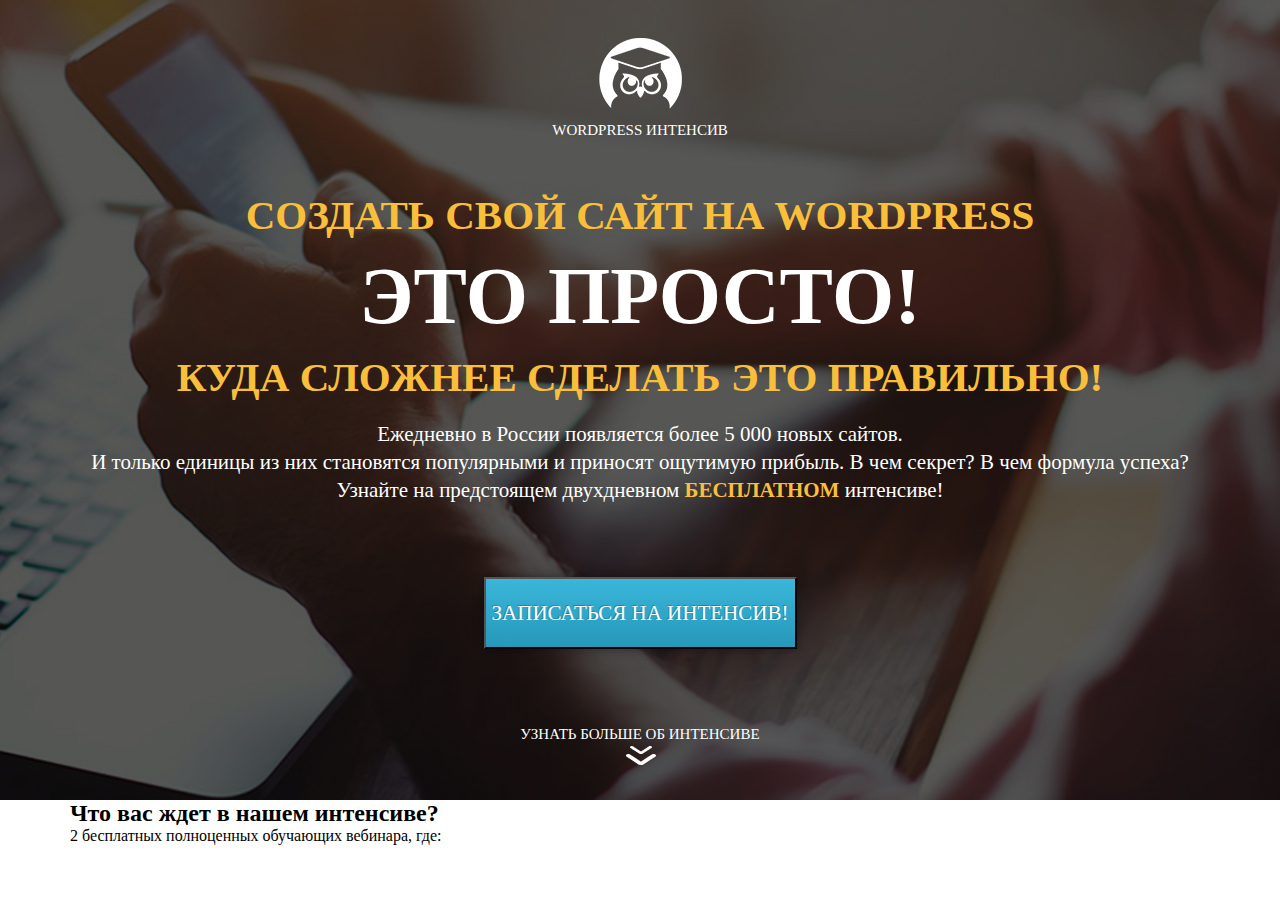
==== wordpress/index.html @ 03792569 "add waiting" ====
<!DOCTYPE html>
<html lang="ru">
<head>
    <meta charset="UTF-8">
    <meta name="viewport" content="width=device-width, initial-scale=1.0">
    <title>wordpress интенсив</title>
    <link rel="stylesheet" href="css/style.css">
</head>
<body>
    <section class="promo">
        <div class="container">
            <div class="logo">
                <img src="icons/logo.png" alt="" class="logo_img">
                <div class="logo_text">WordPress интенсив</div>
            </div>
            
            <h1 class="title">Создать свой сайт на WordPress </h1>
            <div class="simple">
                <h2 class="title_big">это просто!</h2>
                <div class="line"></div>
            </div>
            <h2 class="title">Куда сложнее сделать это правильно!</h2>
            <div class="promo_text">Ежедневно в России появляется более 5 000 новых сайтов. <br> И только единицы из них становятся популярными и приносят ощутимую прибыль. В чем секрет? В чем формула успеха? Узнайте на предстоящем двухдневном <span>БЕСПЛАТНОМ</span> интенсиве!
            </div>
            <button class="promo_btn">
                Записаться на интенсив!
            </button>
            <div class="more">
                <div class="more_text">узнать больше об интенсиве</div>
                <img src="icons/down.png" alt="down" class="more_img">
            </div>
        </div>

    </section>

    <section class="waiting">
        <div class="container">
            <h2>Что вас ждет в нашем интенсиве?</h2>
            <div class="waiting_divider"></div>
            <div class="waiting_subheader">2 бесплатных полноценных обучающих вебинара, где:</div>
            <div class="waiting_wrapper">
                <div class="waiting_item">
                    <img src="" alt="" class="waiting_img">
                    <div class="waiting_descr"></div>
                </div>
                <div class="waiting_item">
                    <img src="" alt="" class="waiting_img">
                    <div class="waiting_descr"></div>
                </div>
                <div class="waiting_item">
                    <img src="" alt="" class="waiting_img">
                    <div class="waiting_descr"></div>
                </div>
            </div>
        </div>
    </section>
    
</body>
</html>
---- wordpress/css/style.css ----
* { 
    box-sizing: border-box;
    margin: 0;
    padding: 0;
}

.container {
    width: 1140px;
    margin: 0 auto;
}

.promo {
    height: 800px;
    background: url('../img/main_bg.png') center center/cover no-repeat;
    padding: 38px 0px 62px 0;
}


.logo .logo_img {
    display: block;
    margin: 0 auto;  
}

.logo .logo_text {
    color: #FFF;
    text-align: center;
    font-size: 15px;
    font-weight: 500;
    line-height: 24px; /* 160% */
    text-transform: uppercase;
    margin-top: 9px;
}

.title {
    color: #F9BF3B;
    text-align: center;
    font-family: Roboto;
    font-size: 41px;
    font-style: normal;
    font-weight: 900;
    line-height: 41px; /* 100% */
    text-transform: uppercase;  
    margin-top: 53px;
}

.simple .title_big{
    color: #FFF;
    text-align: center;
    font-family: Roboto;
    font-size: 80px;
    font-style: normal;
    font-weight: 900;
    line-height: 80px; /* 100% */
    text-transform: uppercase;
    margin-top: 20px;
}

h2.title{
    margin-top: 21px;
}

.promo .promo_text {
    padding: 0px 13px;
    margin-top: 22px;
    color: #FFF;
    text-align: center;
    font-family: Roboto;
    font-size: 21px;
    font-style: normal;
    font-weight: 300;
    line-height: 28px; 
}

.promo .promo_text span {
    color: #F9BF3B;
    font-family: Roboto;
    font-size: 21px;
    font-style: normal;
    font-weight: 700;
    line-height: 28px;
}

.promo .promo_btn {
    margin: 73px auto;
    display: block;
    width: 313px;
    height: 72px;
    flex-shrink: 0;
    background: linear-gradient(0deg, #2798B9 0%, #3AB6DA 100%);
    box-shadow: 0px 0px 10px 0px rgba(0, 0, 0, 0.40);
    color: #FFF;
    /* text-align: center; */
    text-shadow: -1px -1px 0px rgba(0, 0, 0, 0.22);
    font-family: RobotoCondensed;
    font-size: 21px;
    font-style: normal;
    font-weight: 400;
    line-height: 24px; /* 114.286% */
    text-transform: uppercase;
    cursor: pointer;
    outline:none;
}

.more {
    margin-top: 70px;

}

.more .more_text {
    color: #FFF;
    text-align: center;
    font-family: Roboto;
    font-size: 15px;
    font-style: normal;
    font-weight: 100;
    line-height: 24px; /* 160% */
    text-transform: uppercase;
}

.more .more_img {
    display: block;
    margin: 0 auto;
}
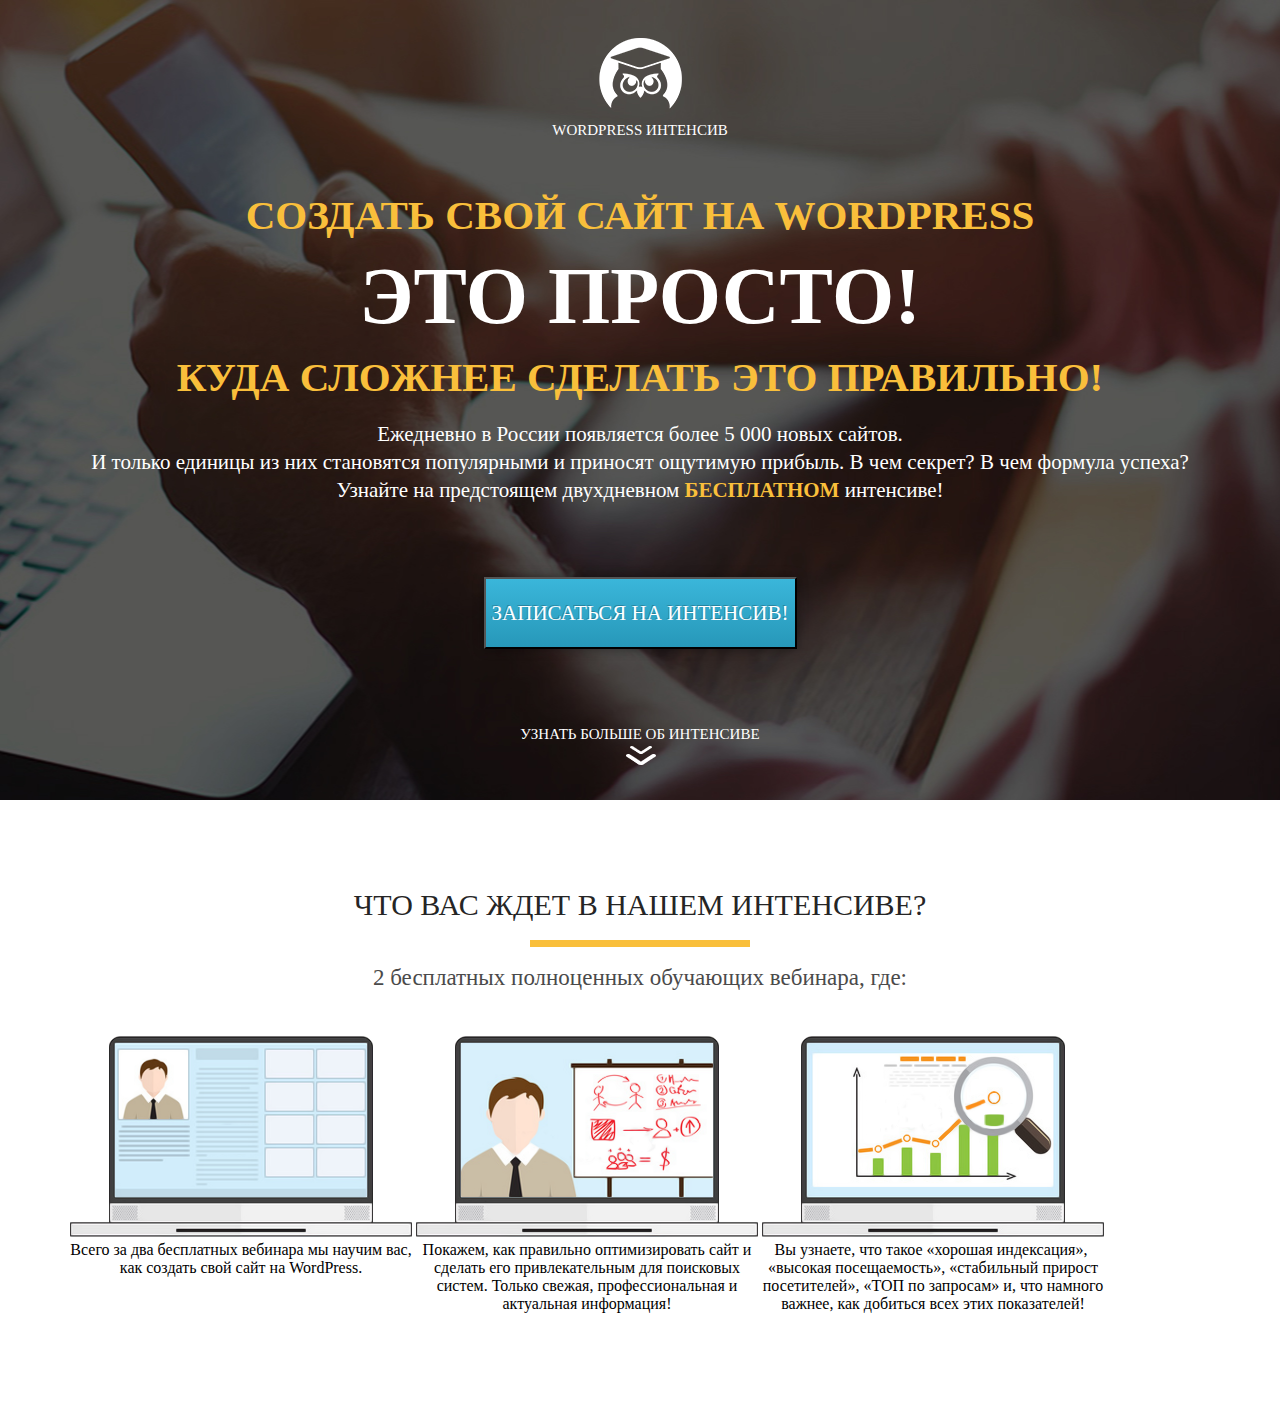
==== commit 36eaca0f: "new_wrapper" ====
--- a/wordpress/index.html
+++ b/wordpress/index.html
@@ -35,22 +35,28 @@
 
     <section class="waiting">
         <div class="container">
-            <h2>Что вас ждет в нашем интенсиве?</h2>
+            <h2 class="waiting_header">Что вас ждет в нашем интенсиве?</h2>
             <div class="waiting_divider"></div>
             <div class="waiting_subheader">2 бесплатных полноценных обучающих вебинара, где:</div>
             <div class="waiting_wrapper">
                 <div class="waiting_item">
-                    <img src="" alt="" class="waiting_img">
-                    <div class="waiting_descr"></div>
+                    <img src="img/waiting/waiting_1 (1).png" alt="1" class="waiting_img">
+                    <div class="waiting_descr">Всего за два бесплатных вебинара мы научим вас,
+                        как создать свой сайт на WordPress. </div>
+                
                 </div>
                 <div class="waiting_item">
-                    <img src="" alt="" class="waiting_img">
-                    <div class="waiting_descr"></div>
+                    <img src="img/waiting/waiting_2.png" alt="2" class="waiting_img">
+                    <div class="waiting_descr">Покажем, как правильно оптимизировать сайт и сделать его привлекательным для поисковых систем. Только свежая, профессиональная и актуальная информация!</div>
+                    
                 </div>
                 <div class="waiting_item">
-                    <img src="" alt="" class="waiting_img">
-                    <div class="waiting_descr"></div>
+                    <img src="img/waiting/waiting_3.png" alt="3" class="waiting_img">
+                    <div class="waiting_descr">Вы узнаете, что такое «хорошая индексация», +«высокая посещаемость», «стабильный прирост посетителей», «ТОП по запросам» и, что намного важнее, как добиться всех этих показателей!</div>
+                    
                 </div>
+            </div>
             </div>
         </div>
     </section>
--- a/wordpress/css/style.css
+++ b/wordpress/css/style.css
@@ -120,4 +120,51 @@
 .more .more_img {
     display: block;
     margin: 0 auto;
+}
+
+.waiting {
+    height: 607px;
+    background-color: EFEFEF;
+    padding: 88px 0px 75px 0px;
+}
+
+.waiting .waiting_header {
+    color: #252525;
+    text-align: center;
+    font-family: Roboto;
+    font-size: 30px;
+    font-style: normal;
+    font-weight: 400;
+    text-transform: uppercase;
+}
+
+.waiting .waiting_divider {
+    width: 220px;
+    height: 7px;
+    background-color: #F9BF3B;
+    margin: 0 auto;
+    margin-top: 18px;
+    
+}
+
+.waiting .waiting_subheader {
+    color: #4A4A4A;
+    text-align: center;
+    font-family: Roboto;
+    font-size: 23px;
+    font-style: normal;
+    font-weight: 400; 
+    margin-top: 18px;
+}
+
+.waiting .waiting_wrapper {
+    margin-top: 45px;
+
+}
+
+.waiting .waiting_wrapper .waiting_item {
+    display: inline-block;
+    vertical-align: top;
+    width: 342px;
+    text-align: center;
 }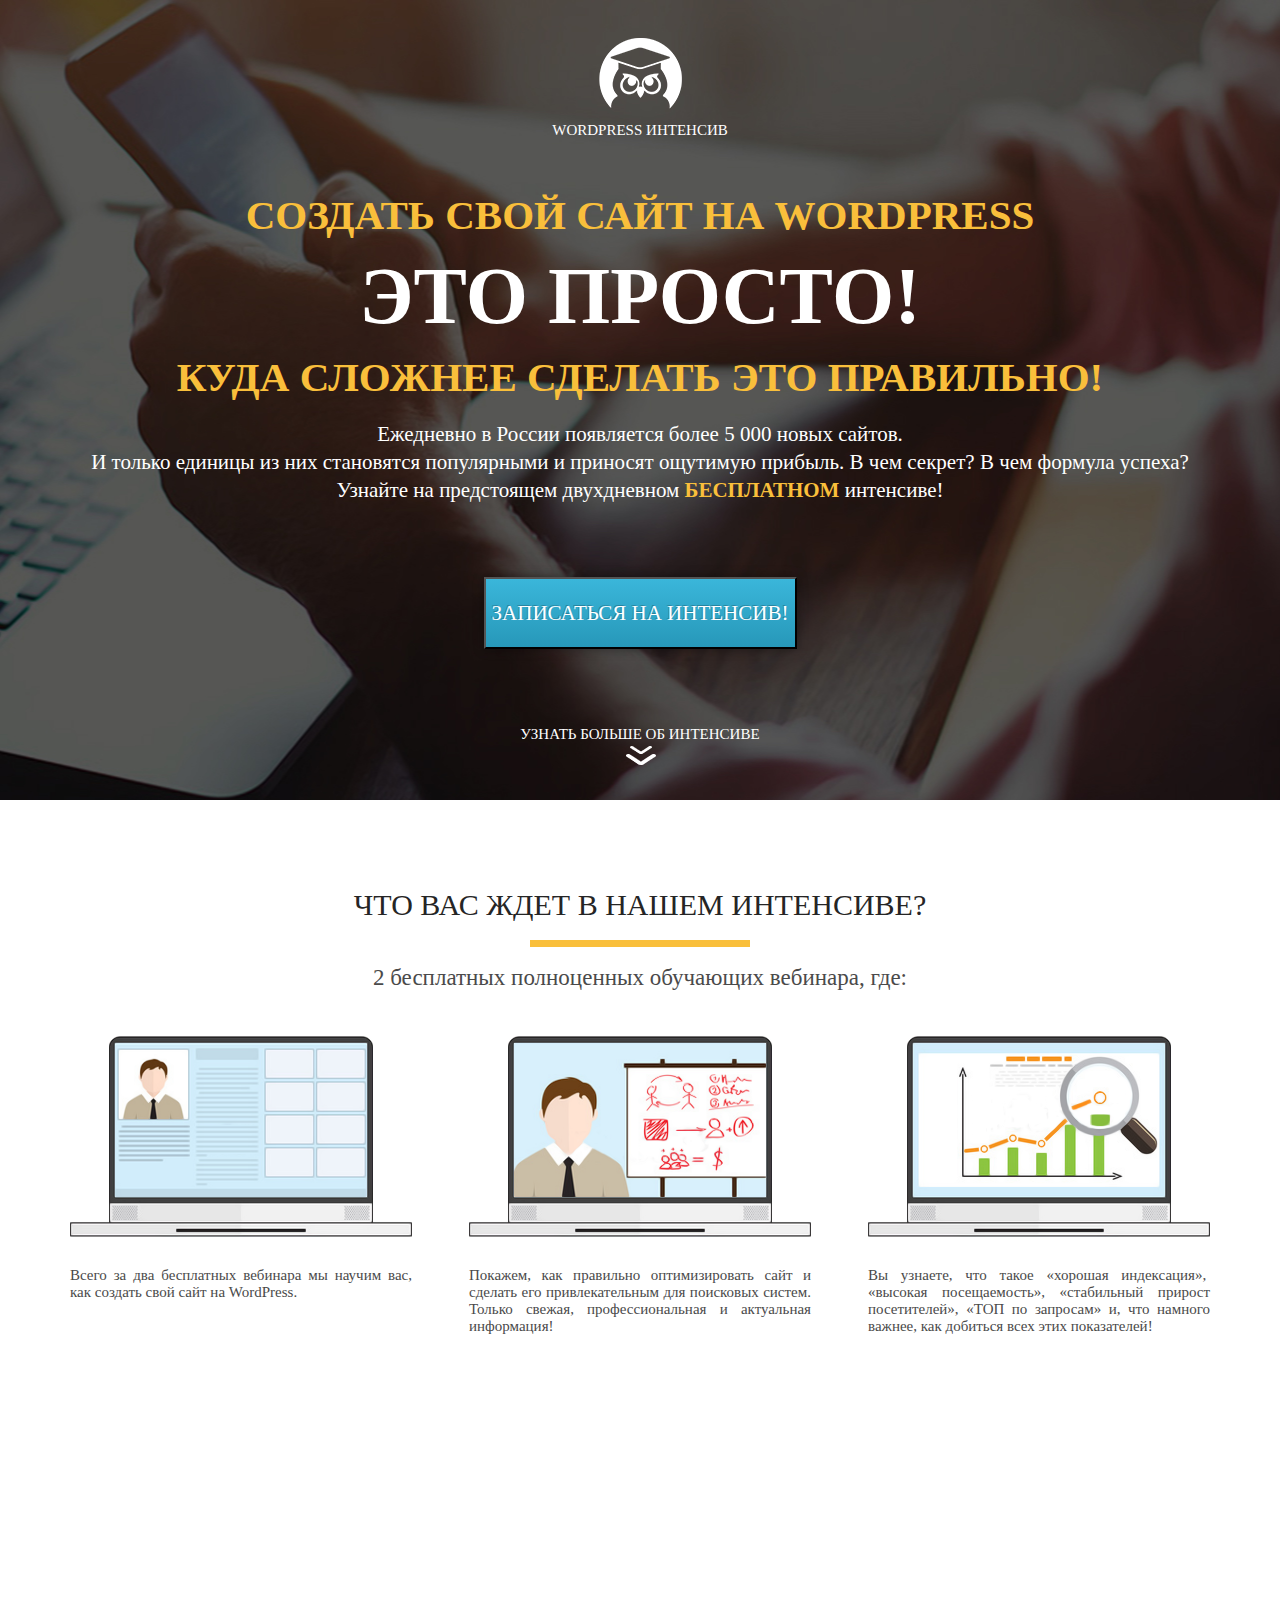
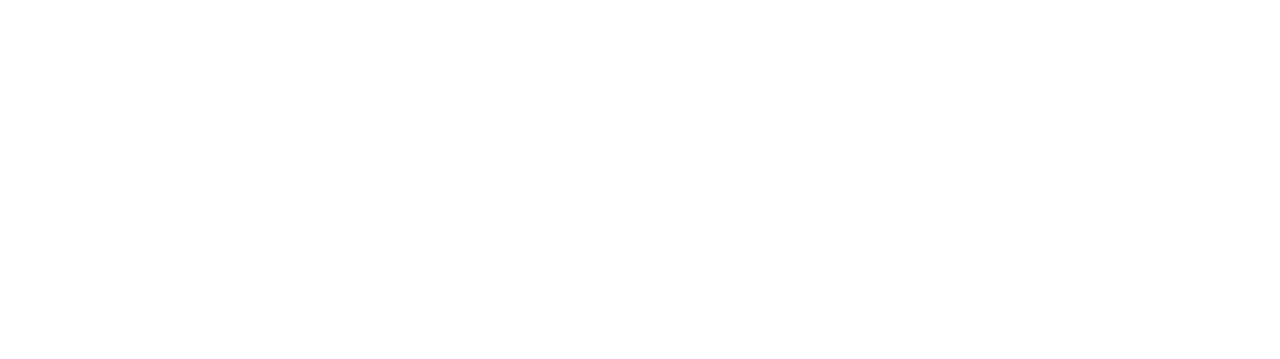
==== commit 6fef9c56: "optimisation" ====
--- a/wordpress/index.html
+++ b/wordpress/index.html
@@ -61,5 +61,12 @@
         </div>
     </section>
     
+    <section class="optimisation">
+        <div class="container">
+            
+        </div>
+    </section>
+
+
 </body>
 </html>--- a/wordpress/css/style.css
+++ b/wordpress/css/style.css
@@ -123,7 +123,7 @@
 }
 
 .waiting {
-    height: 607px;
+    min-height: 607px;
     background-color: EFEFEF;
     padding: 88px 0px 75px 0px;
 }
@@ -159,12 +159,30 @@
 
 .waiting .waiting_wrapper {
     margin-top: 45px;
+    display: flex;
+    justify-content: space-between;
+}
+
+.waiting .waiting_wrapper .waiting_item {
+    width: 342px;
+    text-align:justify;
+    
+}
+
+ .waiting .waiting_wrapper .waiting_item .waiting_img {
+    width: 100%;
 
 }
 
-.waiting .waiting_wrapper .waiting_item {
-    display: inline-block;
-    vertical-align: top;
-    width: 342px;
-    text-align: center;
-}+.waiting .waiting_wrapper .waiting_item .waiting_descr {
+    margin-top: 26px;
+    color: #4A4A4A;
+    font-family: Roboto;
+    font-size: 15px;
+    font-style: normal;
+    font-weight: 300;
+}
+
+.optimisation {
+    min-height: 549px;
+}
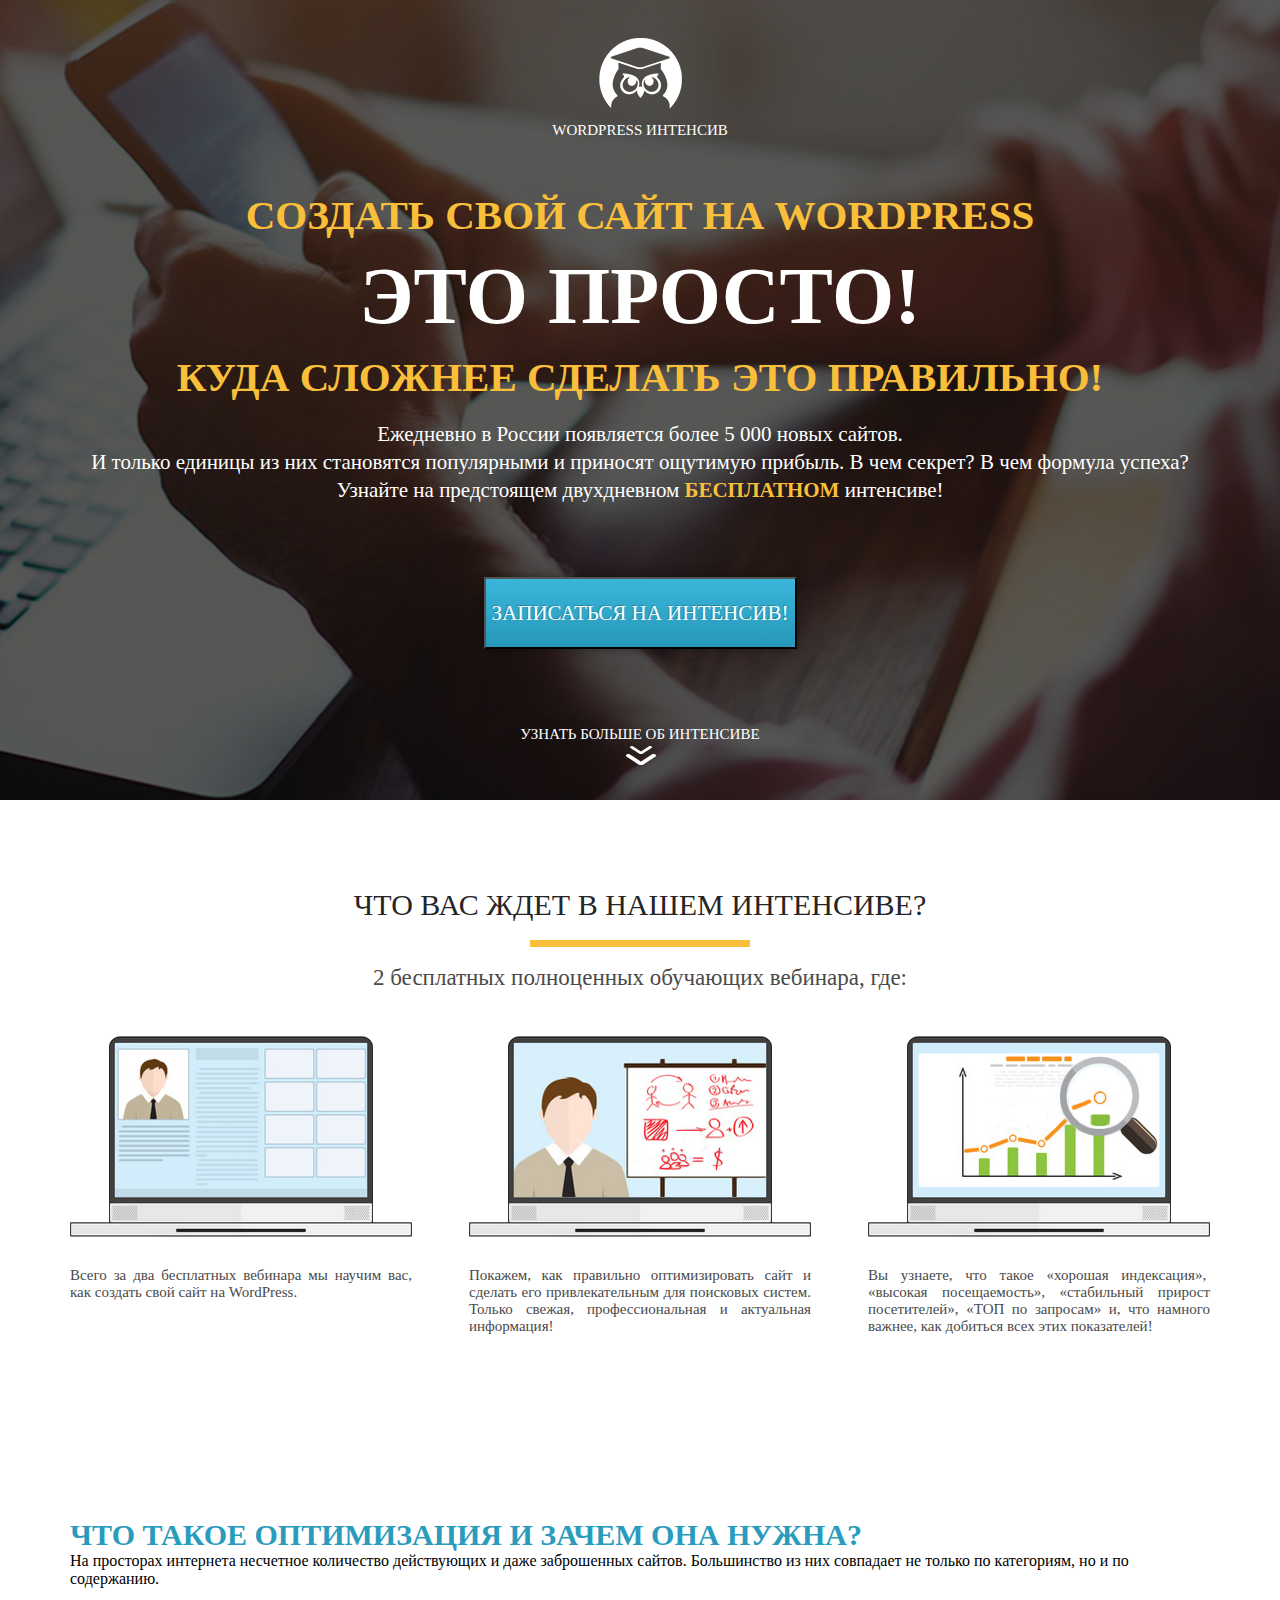
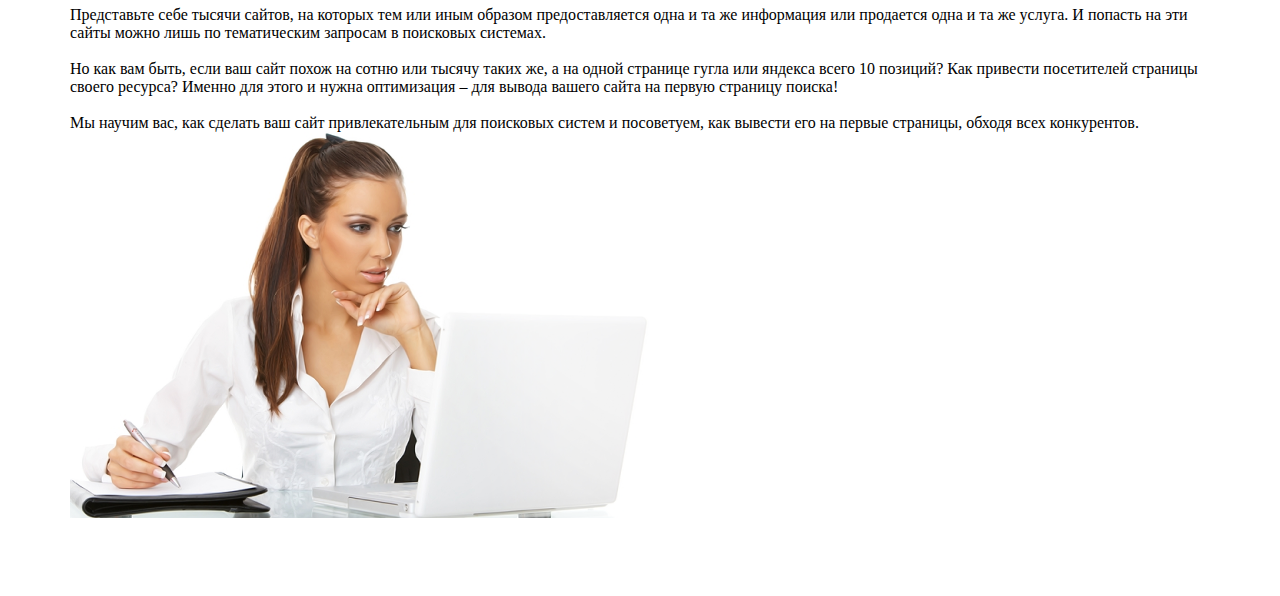
==== commit 6e0958be: "h2 opt" ====
--- a/wordpress/index.html
+++ b/wordpress/index.html
@@ -61,9 +61,20 @@
         </div>
     </section>
     
-    <section class="optimisation">
+    <section class="optimization">
         <div class="container">
-            
+            <h2 class="optimization_header">Что такое оптимизация и зачем она нужна?</h2>
+                <div class="optimization_text">
+                        
+                    На просторах интернета несчетное количество действующих и даже заброшенных сайтов. Большинство из них совпадает не только по категориям, но и по содержанию. 
+                    <br><br>
+                    Представьте себе тысячи сайтов, на которых тем или иным образом предоставляется одна и та же информация или продается одна и та же услуга. И попасть на эти сайты можно лишь по тематическим запросам в поисковых системах. 
+                    <br><br>
+                    Но как вам быть, если ваш сайт похож на сотню или тысячу таких же, а на одной странице гугла или яндекса всего 10 позиций? Как привести посетителей страницы своего ресурса? Именно для этого и нужна оптимизация – для вывода вашего сайта на первую страницу поиска! 
+                    <br><br> 
+                    <span>Мы научим вас, как сделать ваш сайт привлекательным для поисковых систем и посоветуем, как вывести его на первые страницы, обходя всех конкурентов.</span>
+                </div>
+                <img src="img/woman_bg.png" alt="woman" class="optimization_img">
         </div>
     </section>
 
--- a/wordpress/css/style.css
+++ b/wordpress/css/style.css
@@ -183,6 +183,18 @@
     font-weight: 300;
 }
 
-.optimisation {
+.optimization {
     min-height: 549px;
-}
+    padding: 108px 0px 74px 0px;
+
+}
+
+.optimization .optimization_header {
+    color: #299CBD;
+    font-family: Roboto;
+    font-size: 30px;
+    font-style: normal;
+    font-weight: 900;
+    text-transform: uppercase;
+    margin-right: 781;
+}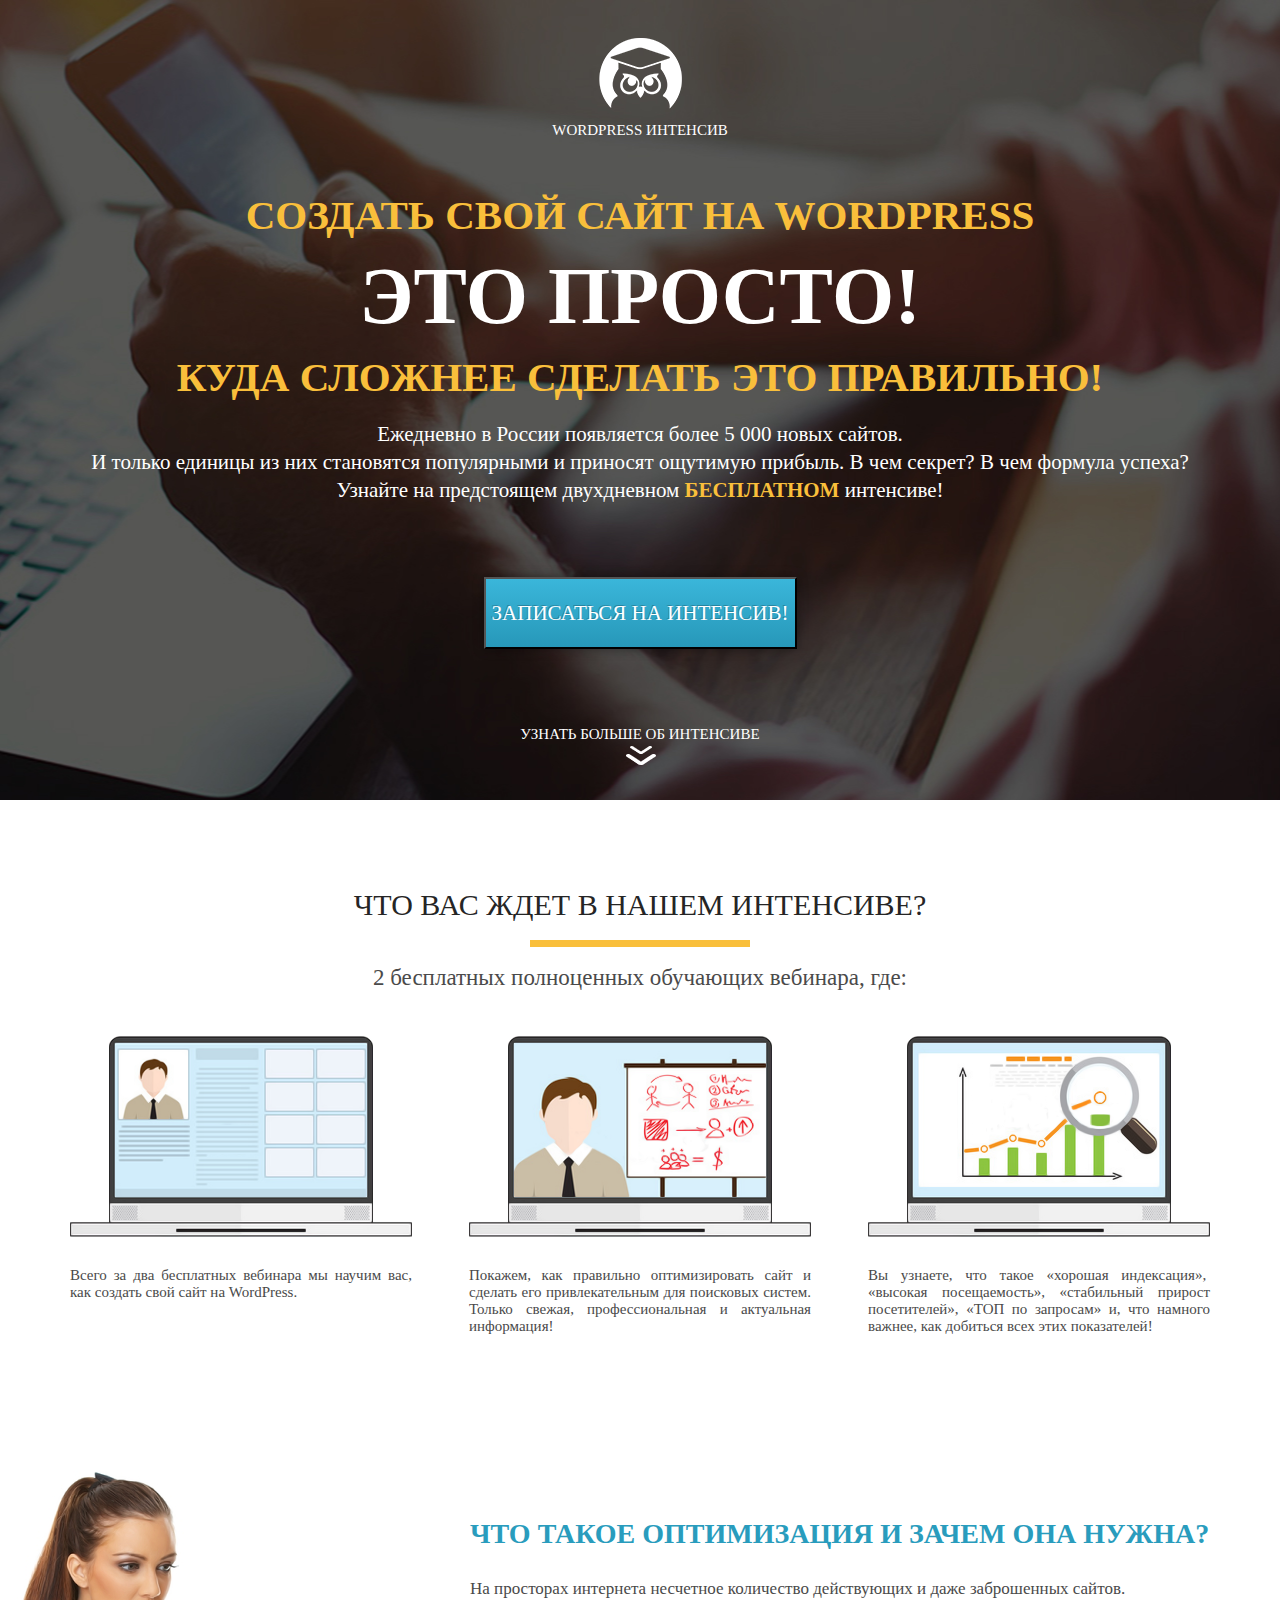
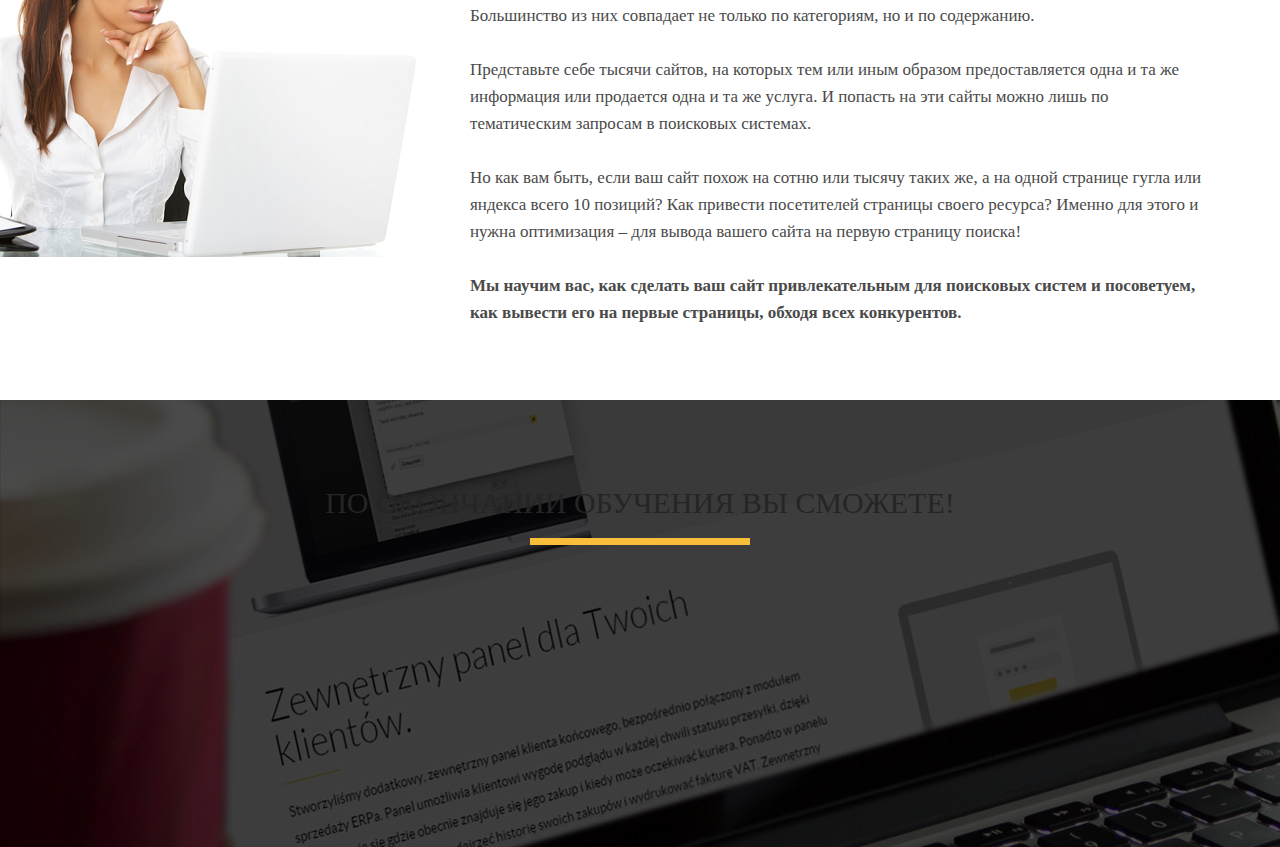
==== commit 5cedb673: "add finish" ====
--- a/wordpress/index.html
+++ b/wordpress/index.html
@@ -64,7 +64,7 @@
     <section class="optimization">
         <div class="container">
             <h2 class="optimization_header">Что такое оптимизация и зачем она нужна?</h2>
-                <div class="optimization_text">
+            <div class="optimization_text">
                         
                     На просторах интернета несчетное количество действующих и даже заброшенных сайтов. Большинство из них совпадает не только по категориям, но и по содержанию. 
                     <br><br>
@@ -73,11 +73,16 @@
                     Но как вам быть, если ваш сайт похож на сотню или тысячу таких же, а на одной странице гугла или яндекса всего 10 позиций? Как привести посетителей страницы своего ресурса? Именно для этого и нужна оптимизация – для вывода вашего сайта на первую страницу поиска! 
                     <br><br> 
                     <span>Мы научим вас, как сделать ваш сайт привлекательным для поисковых систем и посоветуем, как вывести его на первые страницы, обходя всех конкурентов.</span>
-                </div>
-                <img src="img/woman_bg.png" alt="woman" class="optimization_img">
+            </div>
+            <img src="img/woman_bg.png" alt="woman" class="optimization_img">
+        </div>
+    </section>
+    <section class="finish">
+        <div class="container">
+            <h2 class="finish_header">По окончании обучения Вы сможете!</h2>
+            <div class="finish_divider"></div>
         </div>
     </section>
 
-
 </body>
 </html>--- a/wordpress/css/style.css
+++ b/wordpress/css/style.css
@@ -7,6 +7,7 @@
 .container {
     width: 1140px;
     margin: 0 auto;
+    position: relative;
 }
 
 .promo {
@@ -128,7 +129,7 @@
     padding: 88px 0px 75px 0px;
 }
 
-.waiting .waiting_header {
+.waiting .waiting_header, .finish .finish_header {
     color: #252525;
     text-align: center;
     font-family: Roboto;
@@ -138,7 +139,7 @@
     text-transform: uppercase;
 }
 
-.waiting .waiting_divider {
+.waiting .waiting_divider, .finish .finish_divider {
     width: 220px;
     height: 7px;
     background-color: #F9BF3B;
@@ -192,9 +193,45 @@
 .optimization .optimization_header {
     color: #299CBD;
     font-family: Roboto;
-    font-size: 30px;
+    font-size: 28px;
     font-style: normal;
     font-weight: 900;
     text-transform: uppercase;
-    margin-right: 781;
+    margin-left: 400px;
+    
+}
+
+.optimization .optimization_text {
+    margin-left: 400px;
+    margin-top: 25px;
+    color: #4A4A4A;
+    font-family: Roboto;
+    font-size: 17px;
+    font-style: normal;
+    font-weight: 300;
+    line-height: 27px; 
+
+}
+
+.optimization .optimization_text span {
+    color: #4A4A4A;
+    font-family: Roboto;
+    font-size: 17px;
+    font-style: normal;
+    font-weight: 700;
+    line-height: 27px;
+
+}
+
+.optimization .optimization_img {
+    position: absolute;
+    top: -47px ;
+    left: -231px  ;
+    z-index: -1;
+}
+   
+.finish {
+    min-height: 447px;
+    padding: 86px 0 69px 0;
+    background: url('../img/second_bg.png')
 }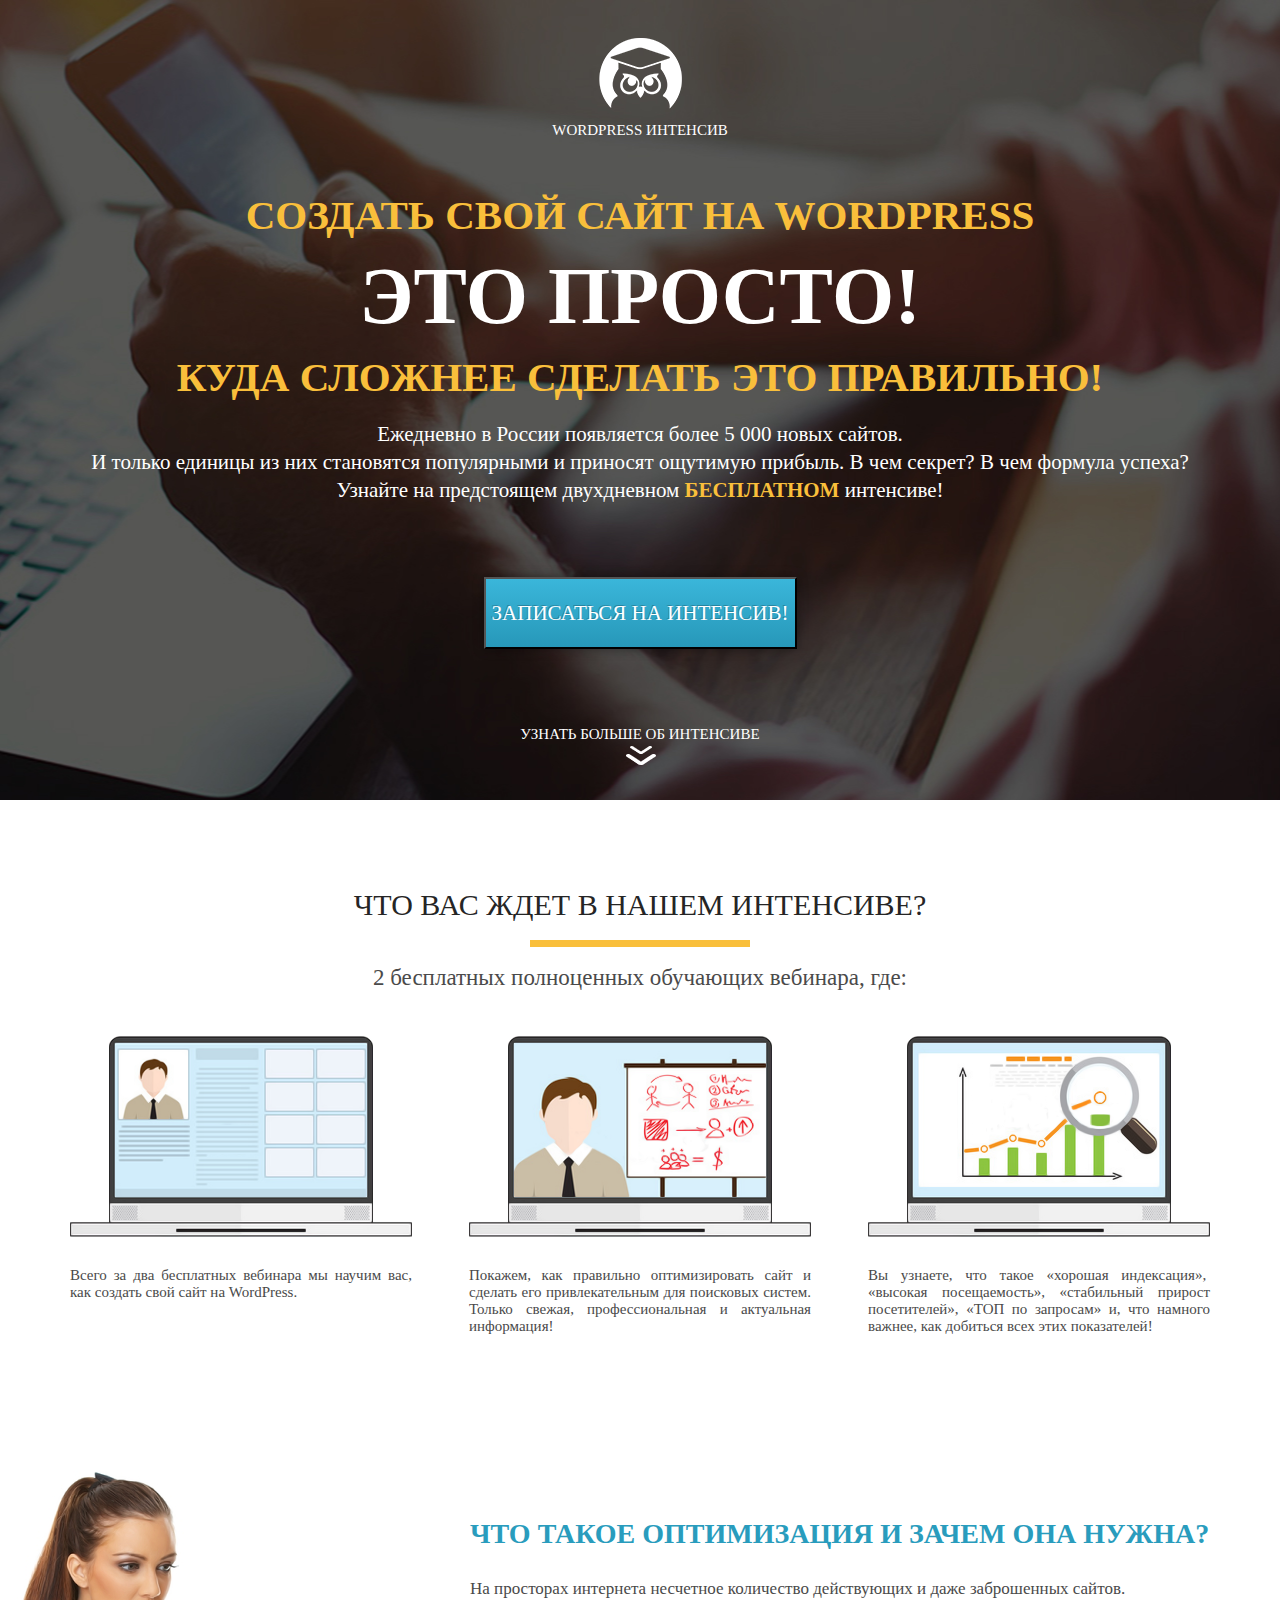
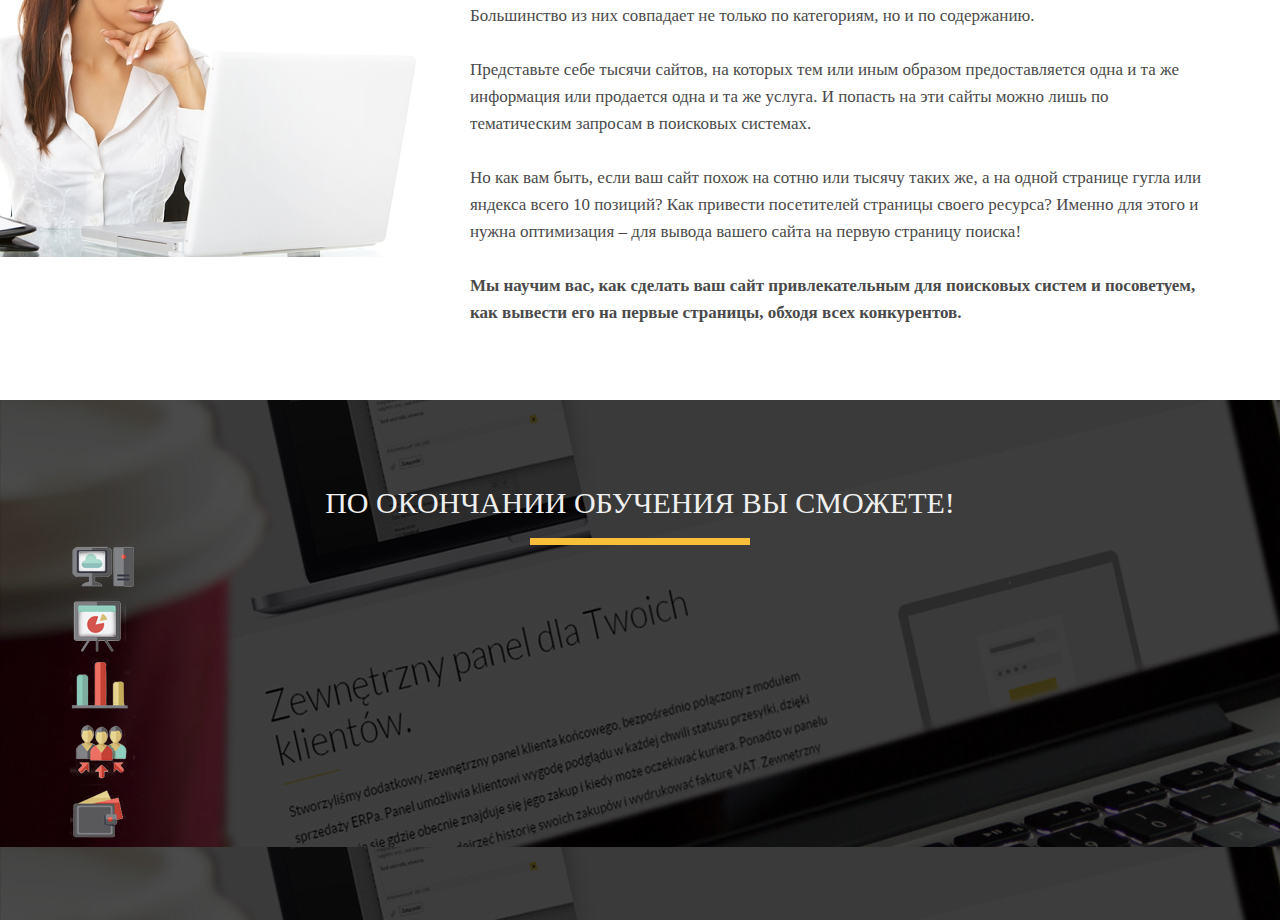
==== commit 01e0bdf6: "flex_icon" ====
--- a/wordpress/index.html
+++ b/wordpress/index.html
@@ -81,6 +81,38 @@
         <div class="container">
             <h2 class="finish_header">По окончании обучения Вы сможете!</h2>
             <div class="finish_divider"></div>
+            <div class="finish_wrapper">
+                <div class="finish_item">
+                    <div class="finish_round">
+                        <img src="icons/finish/finish_icon_1.png" alt="comp" class="finish_icon">
+                    </div>
+                    <div class="finish_descr"></div>
+                </div>
+                <div class="finish_item">
+                    <div class="finish_round">
+                        <img src="icons/finish/finish_icon_2.png" alt="tv" class="finish_icon">
+                    </div>
+                    <div class="finish_descr"></div>
+                </div>
+                <div class="finish_item">
+                    <div class="finish_round">
+                        <img src="icons/finish/finish_icon_3.png" alt="diag" class="finish_icon">
+                    </div>
+                    <div class="finish_descr"></div>
+                </div>
+                <div class="finish_item">
+                    <div class="finish_round">
+                        <img src="icons/finish/finish_icon_4.png" alt="people" class="finish_icon">
+                    </div>
+                    <div class="finish_descr"></div>
+                </div>
+                <div class="finish_item">
+                    <div class="finish_round">
+                        <img src="icons/finish/finish_icon_5.png" alt="wallet" class="finish_icon">
+                    </div>
+                    <div class="finish_descr"></div>
+                </div>
+            </div>
         </div>
     </section>
 
--- a/wordpress/css/style.css
+++ b/wordpress/css/style.css
@@ -234,4 +234,8 @@
     min-height: 447px;
     padding: 86px 0 69px 0;
     background: url('../img/second_bg.png')
+}
+
+.finish .finish_header {
+    color: #EFEFEF;
 }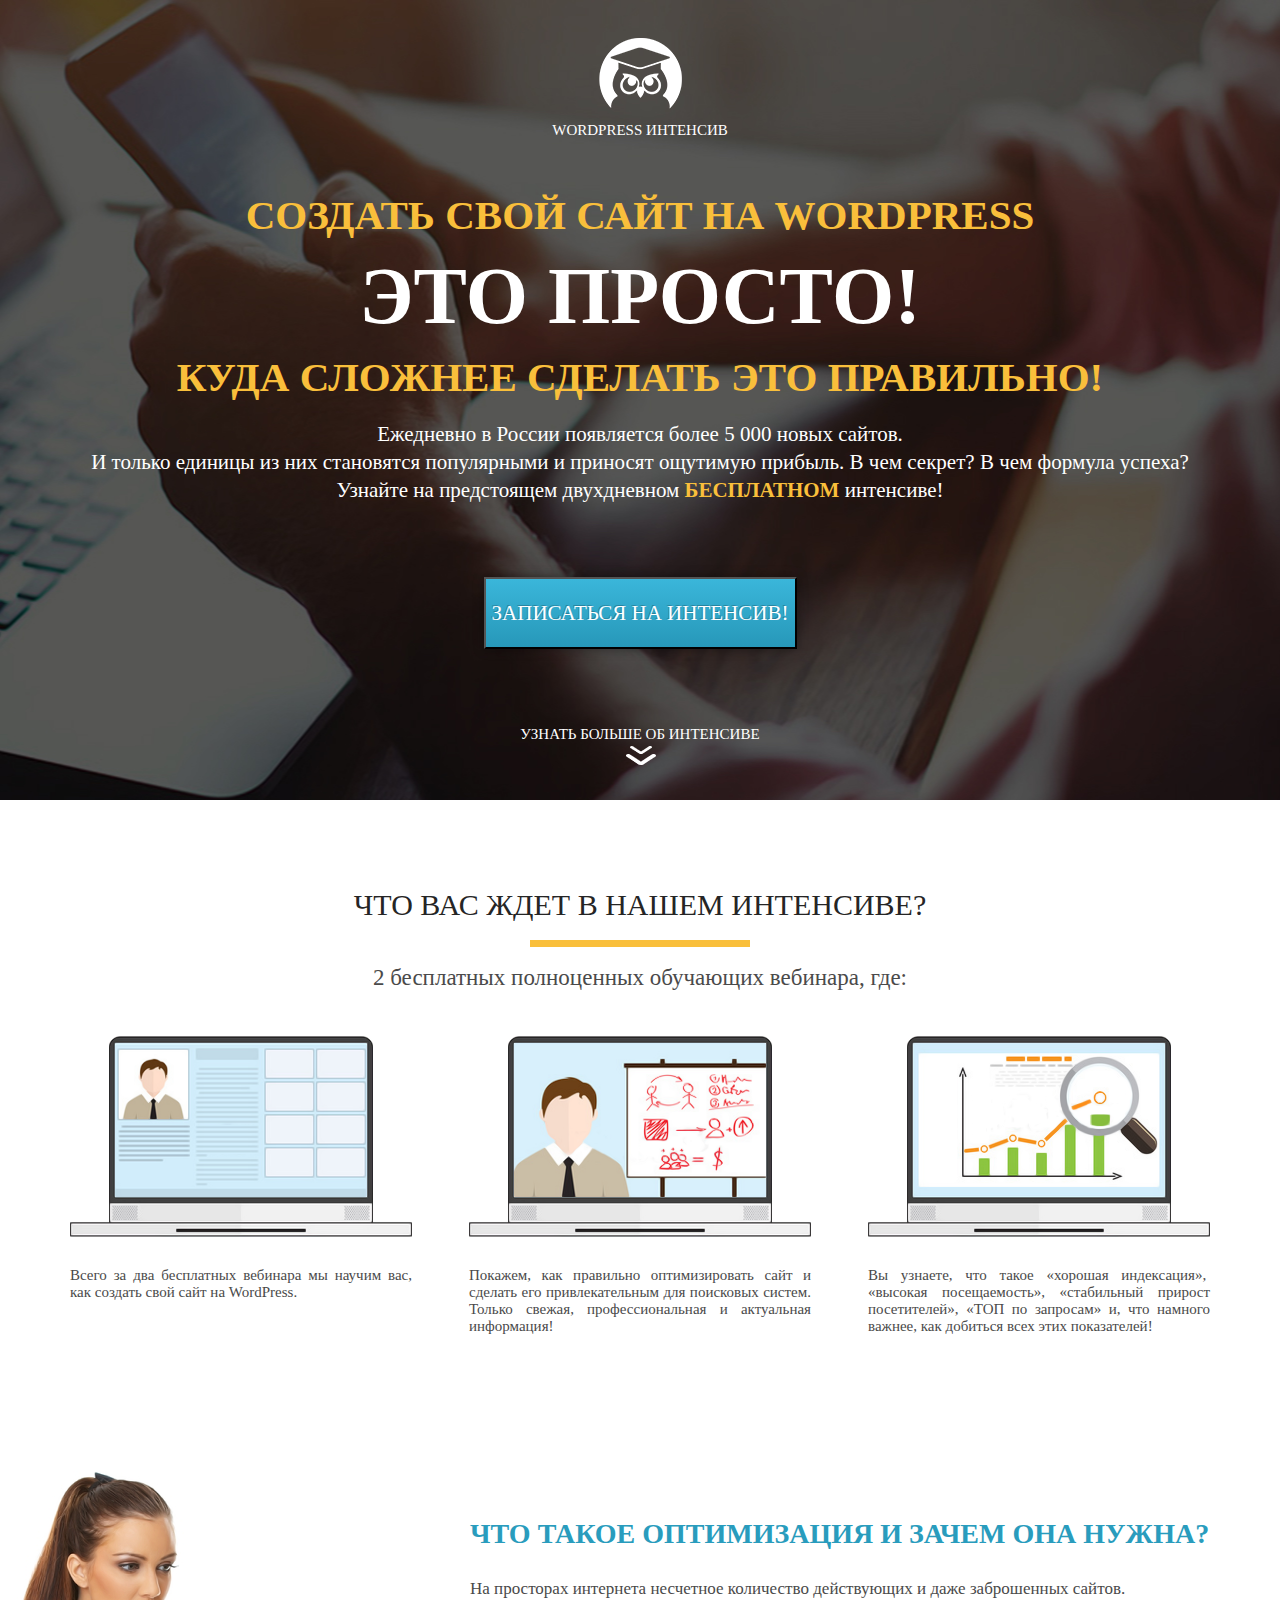
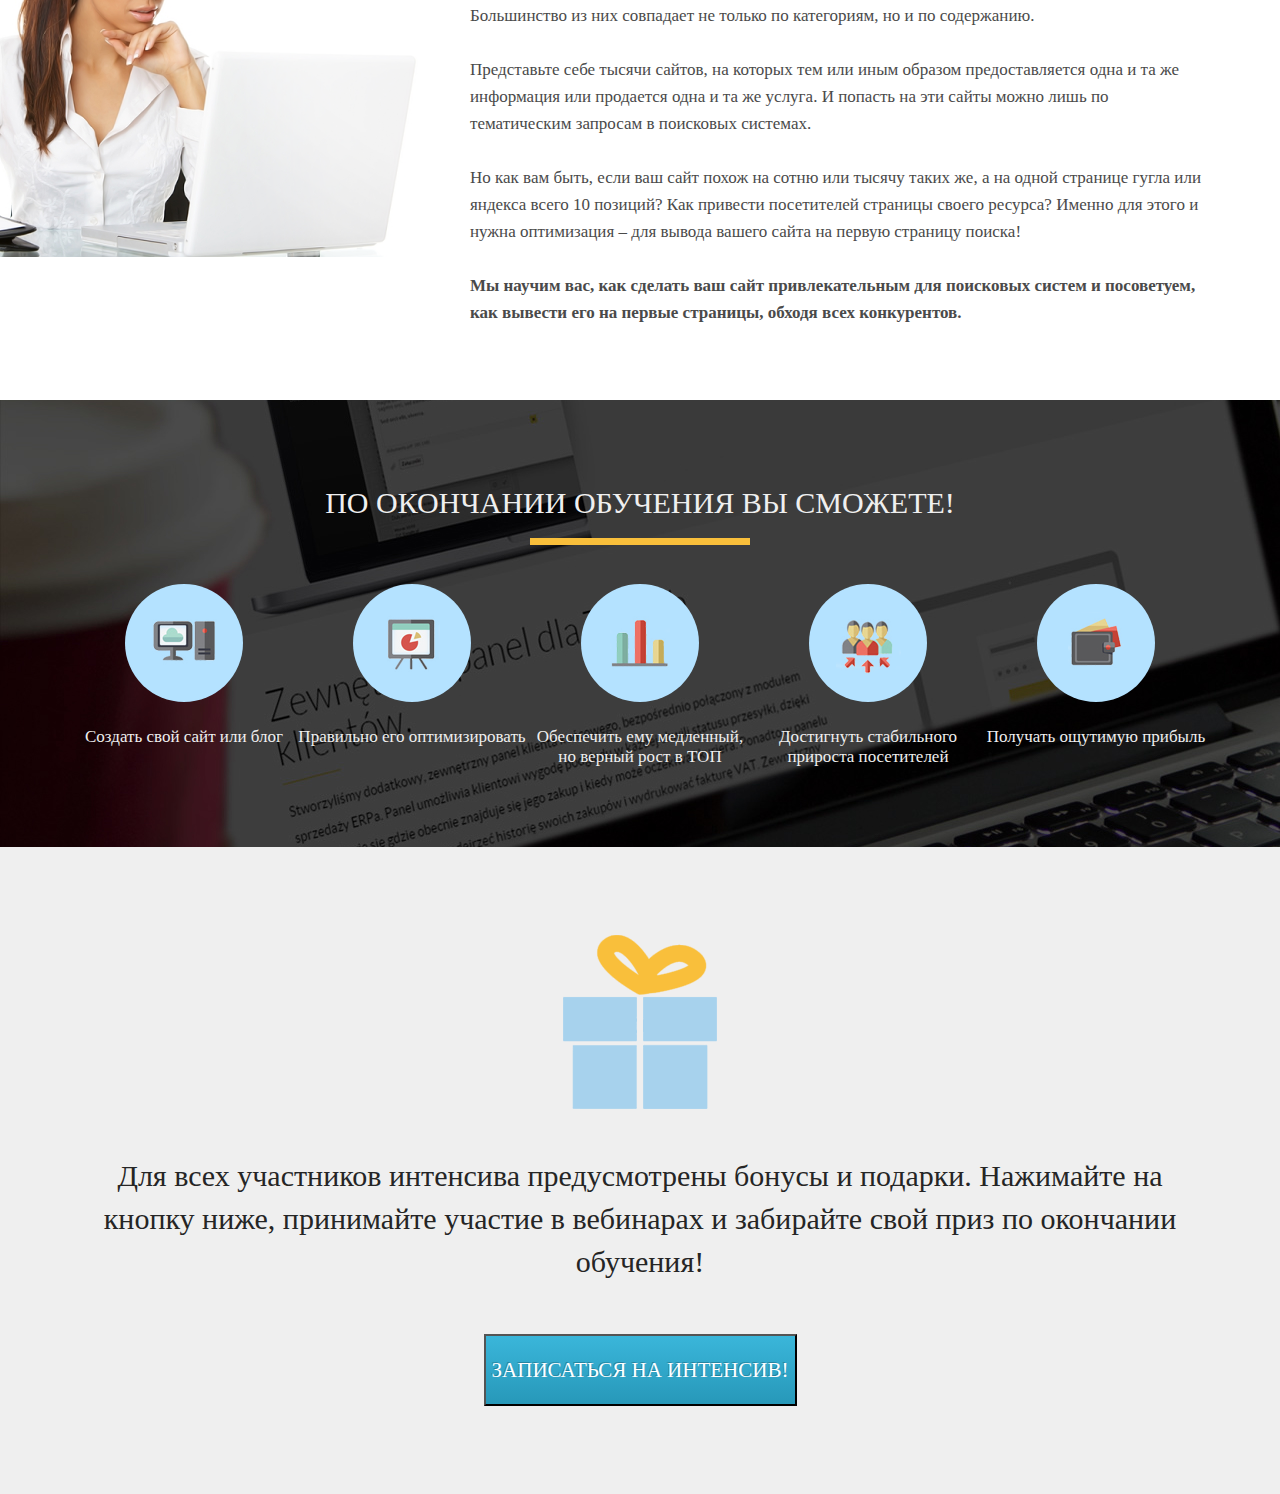
==== commit 561236b4: "gift" ====
--- a/wordpress/index.html
+++ b/wordpress/index.html
@@ -86,35 +86,45 @@
                     <div class="finish_round">
                         <img src="icons/finish/finish_icon_1.png" alt="comp" class="finish_icon">
                     </div>
-                    <div class="finish_descr"></div>
+                    <div class="finish_descr">Создать свой сайт или блог</div>
                 </div>
                 <div class="finish_item">
                     <div class="finish_round">
                         <img src="icons/finish/finish_icon_2.png" alt="tv" class="finish_icon">
                     </div>
-                    <div class="finish_descr"></div>
+                    <div class="finish_descr">Правильно его оптимизировать</div>
                 </div>
                 <div class="finish_item">
                     <div class="finish_round">
                         <img src="icons/finish/finish_icon_3.png" alt="diag" class="finish_icon">
                     </div>
-                    <div class="finish_descr"></div>
+                    <div class="finish_descr">Обеспечить ему медленный, но верный рост в 
+                        ТОП</div>
                 </div>
                 <div class="finish_item">
                     <div class="finish_round">
                         <img src="icons/finish/finish_icon_4.png" alt="people" class="finish_icon">
                     </div>
-                    <div class="finish_descr"></div>
+                    <div class="finish_descr">Достигнуть стабильного прироста посетителей</div>
                 </div>
                 <div class="finish_item">
                     <div class="finish_round">
                         <img src="icons/finish/finish_icon_5.png" alt="wallet" class="finish_icon">
                     </div>
-                    <div class="finish_descr"></div>
+                    <div class="finish_descr">Получать ощутимую прибыль</div>
                 </div>
             </div>
         </div>
     </section>
+    <section class="gift">
+        <div class="container">
+            <div class="picture">
+                <img src="img/gift.png" alt="gift">
+            </div>
+            <div class="text">Для всех участников интенсива предусмотрены бонусы и подарки. Нажимайте на кнопку ниже, принимайте участие в вебинарах и забирайте свой приз по окончании обучения!</div>
+            <button class="btn">Записаться на интенсив!</button>
+        </div>
 
+    </section>
 </body>
 </html>--- a/wordpress/css/style.css
+++ b/wordpress/css/style.css
@@ -238,4 +238,84 @@
 
 .finish .finish_header {
     color: #EFEFEF;
+}
+
+.finish .finish_wrapper {
+    margin-top: 39px;
+    display: flex;
+    justify-content: space-between;
+}
+
+.finish .finish_wrapper .finish_item {
+    width: 234px;
+}
+
+.finish .finish_wrapper .finish_item .finish_round {
+    width: 118px;
+    height: 118px;
+    margin: 0 auto;
+    background-color: #B4E2FF;
+    border-radius: 100%;
+    display: flex;
+    justify-content: center;
+    align-items: center;
+}
+
+.finish .finish_wrapper .finish_item .finish_descr {
+    margin-top: 25px;
+    text-align: center;
+    color: #EFEFEF;
+    text-align: center;
+    font-family: Roboto;
+    font-size: 17px;
+    font-style: normal;
+    font-weight: 300;
+    line-height: 20px;
+
+}
+
+.gift {
+    min-height: 631px;
+    background-color: #EFEFEF;
+    padding: 88px 0px;
+}
+
+.gift .picture {
+    width: 154px;
+    height: 174px;
+    margin: 0 auto;
+
+}
+
+.gift .text {
+    color: #252525;
+    text-align: center;
+    font-family: Roboto;
+    font-size: 30px;
+    font-style: normal;
+    font-weight: 400;
+    line-height: 43px; /* 143.333% */
+    margin: 0 auto;
+    margin-top: 45px;
+}
+
+.gift .btn {
+    width: 313px;
+    height: 72px;
+    background: linear-gradient(0deg, #2798B9 0%, #3AB6DA 100%);
+    /* box-shadow: 0px 0px 10px 0px rgba(0, 0, 0, 0.40); */
+    box-shadow: inset 0 0 0 rgba(0, 0, 0, 0.18);
+    color: #FFF;
+    text-align: center;
+    text-shadow: -1px -1px 0px rgba(0, 0, 0, 0.22);
+    font-family: RobotoCondensed;
+    font-size: 21px;
+    font-style: normal;
+    font-weight: 400;
+    line-height: 24px; /* 114.286% */
+    text-transform: uppercase;
+    display:block;
+    margin: 0 auto;
+    margin-top: 51px;
+    
 }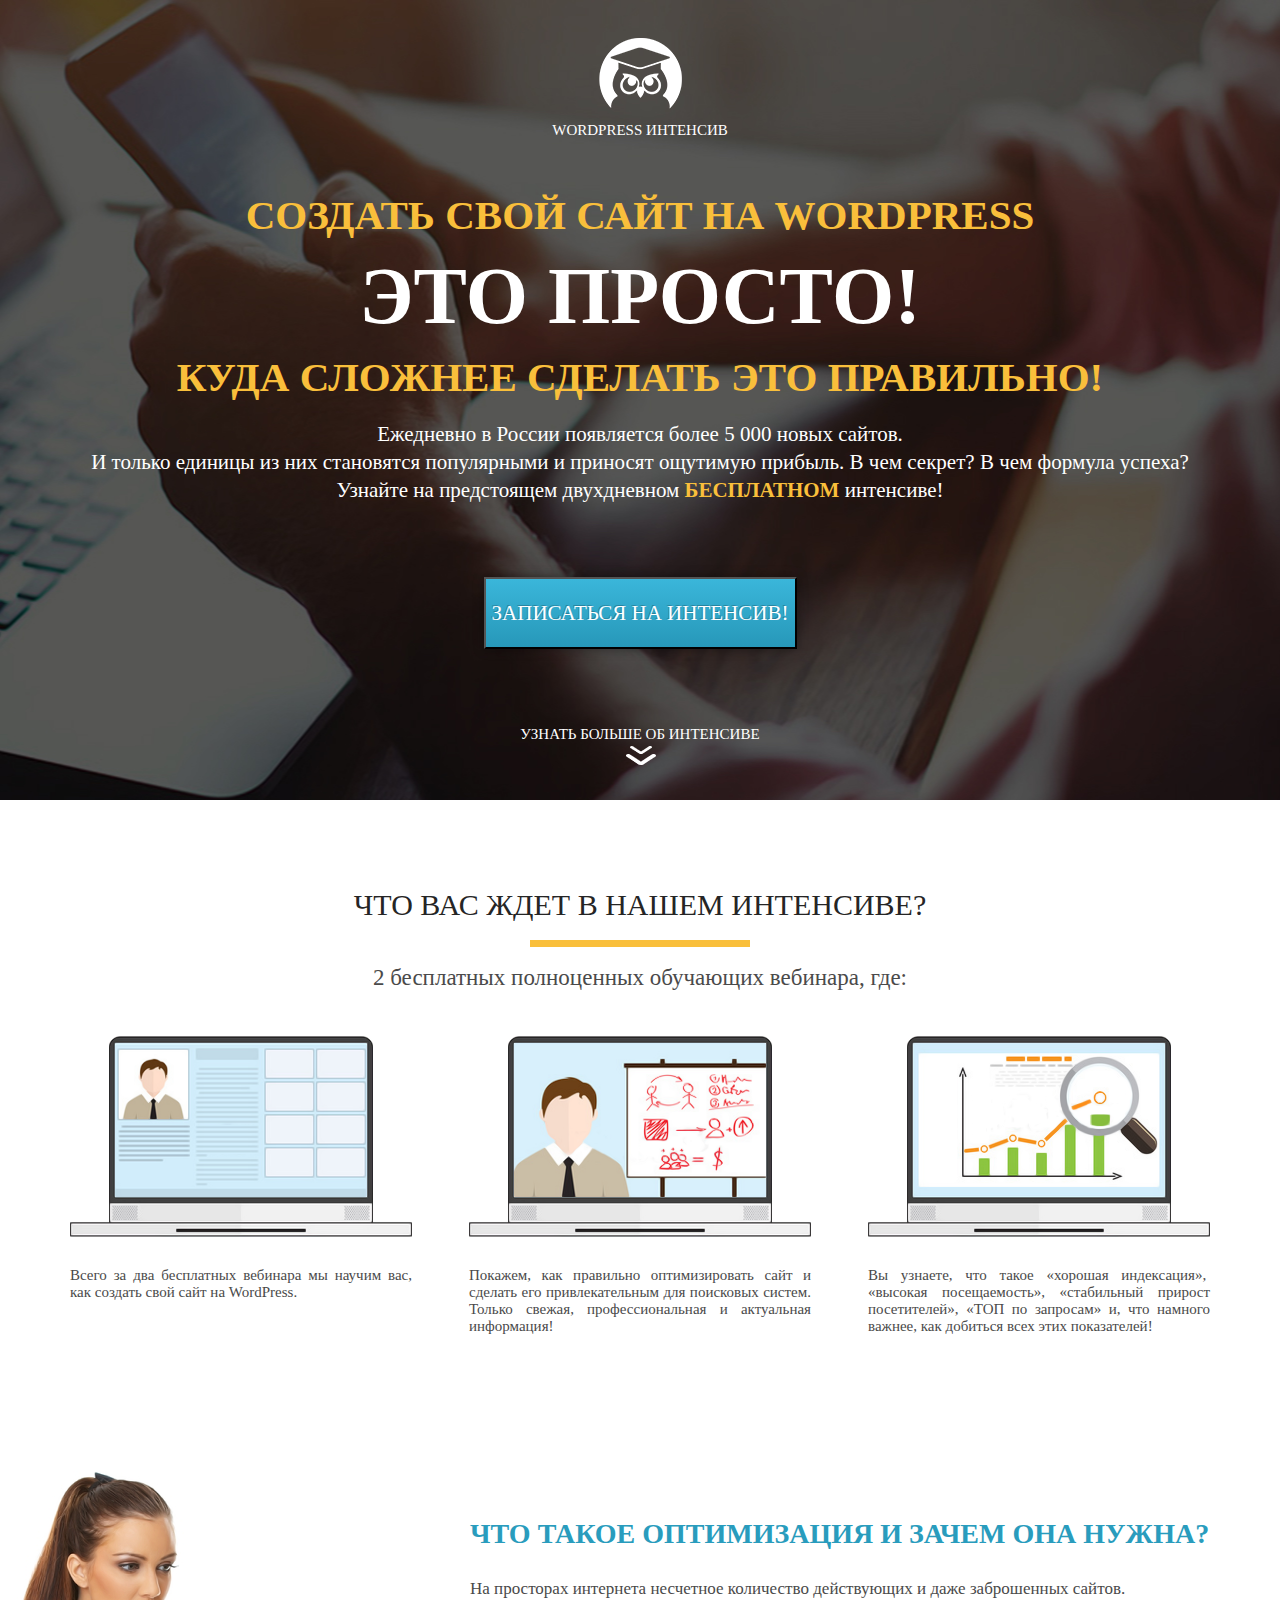
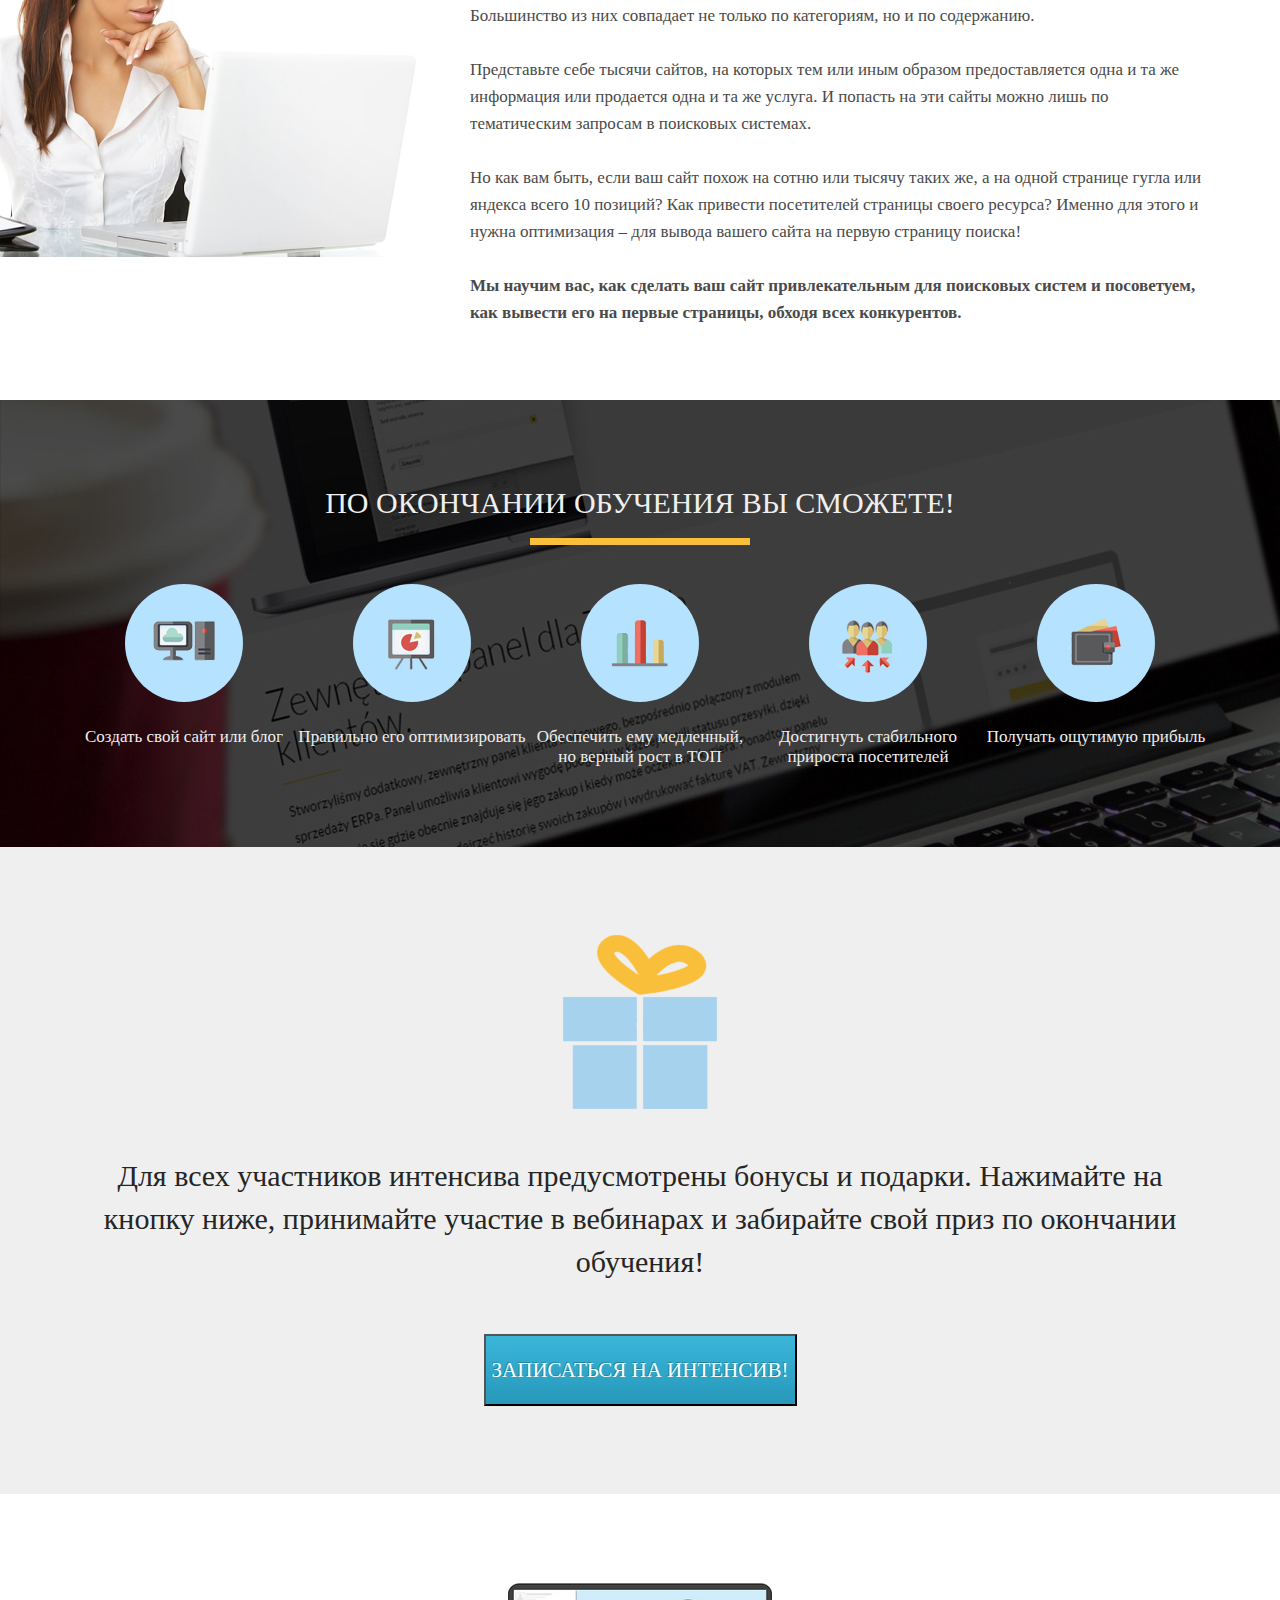
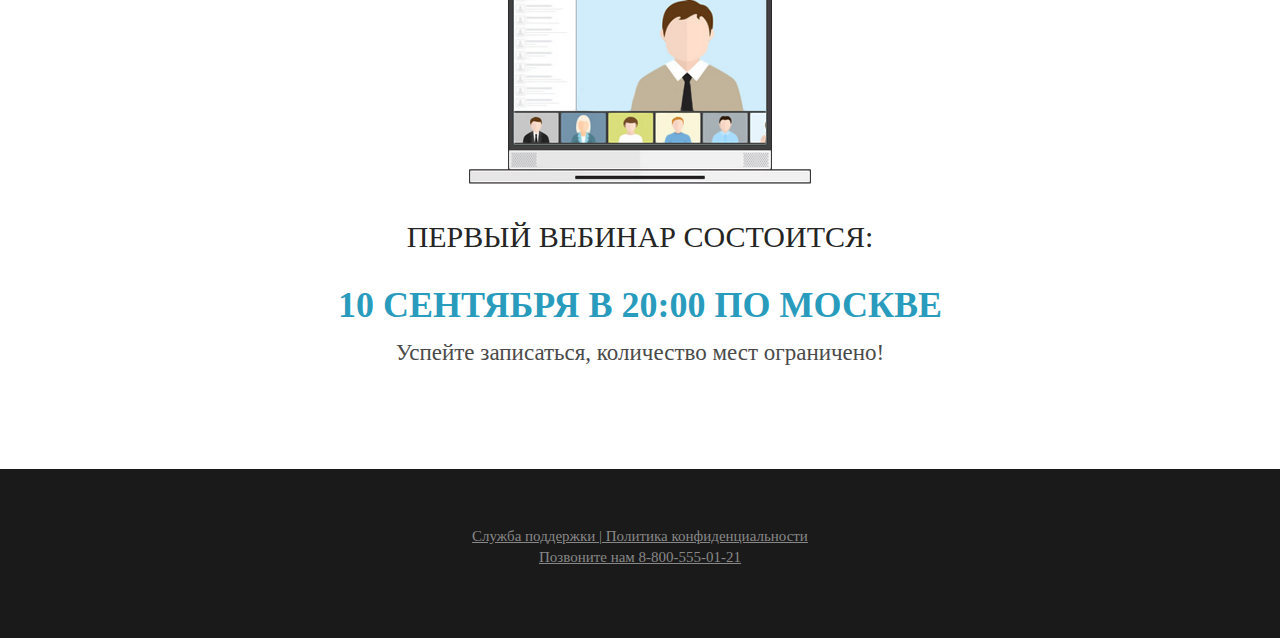
==== commit 88738ee2: "wordpress end" ====
--- a/wordpress/index.html
+++ b/wordpress/index.html
@@ -124,7 +124,21 @@
             <div class="text">Для всех участников интенсива предусмотрены бонусы и подарки. Нажимайте на кнопку ниже, принимайте участие в вебинарах и забирайте свой приз по окончании обучения!</div>
             <button class="btn">Записаться на интенсив!</button>
         </div>
-
+    </section>
+    <section class="start">
+        <div class="container">
+            <div class="comp">
+                <img src="img/comp.png" alt="comp">
+            </div>
+            <div class="textweb">Первый вебинар состоится:</div>
+            <div class="texttime">10 сентября в 20:00 по Москве</div>
+            <div class="textfinish">Успейте записаться, количество мест ограничено!</div>
+        </div>
+    </section>
+    <section class="footer">
+      <div class="container">
+        <div class="oneblock">Служба поддержки  |  Политика конфиденциальности<br>Позвоните нам 8-800-555-01-21</div>
+      </div>  
     </section>
 </body>
 </html>--- a/wordpress/css/style.css
+++ b/wordpress/css/style.css
@@ -318,4 +318,74 @@
     margin: 0 auto;
     margin-top: 51px;
     
-}+}
+
+.start {
+    min-height: 575px;
+    padding: 89px 0px 53px 0px;  
+}
+
+.start .comp{
+    width: 342px;
+    height: 201px;
+    margin: 0 auto;
+} 
+
+.start .textweb {
+    color: #252525;
+    text-align: center;
+    font-family: Roboto;
+    font-size: 30px;
+    font-style: normal;
+    font-weight: 400;
+    text-transform: uppercase;
+    width: 477px;
+    margin: 0 auto;
+    margin-top: 36px;
+}
+
+.start .texttime {
+    margin: 0 auto;
+    width: 607px;
+    height: 31px;
+    color: #299CBD;
+    text-align: center;
+    font-family: Roboto;
+    font-size: 36px;
+    font-style: normal;
+    font-weight: 900;
+    text-transform: uppercase;
+    margin-top: 30px;
+}
+
+.start .textfinish {
+    width: 578px;
+    color: #4A4A4A;
+    text-align: center;
+    font-family: Roboto;
+    font-size: 23px;
+    font-style: normal;
+    font-weight: 400;
+    margin: 0 auto;
+    margin-top: 25px;
+}
+
+.footer {
+    min-height: 169px;
+    background-color: #1A1A1A;
+    padding-top:57px  ;
+}
+
+.footer .oneblock {
+    width: 407px;
+    color: #888;
+    text-align: center;
+    font-family: Roboto;
+    font-size: 15px;
+    font-style: normal;
+    font-weight: 300;
+    line-height: 21px; /* 140% */
+    text-decoration-line: underline;
+    margin: 0 auto;
+    }
+
